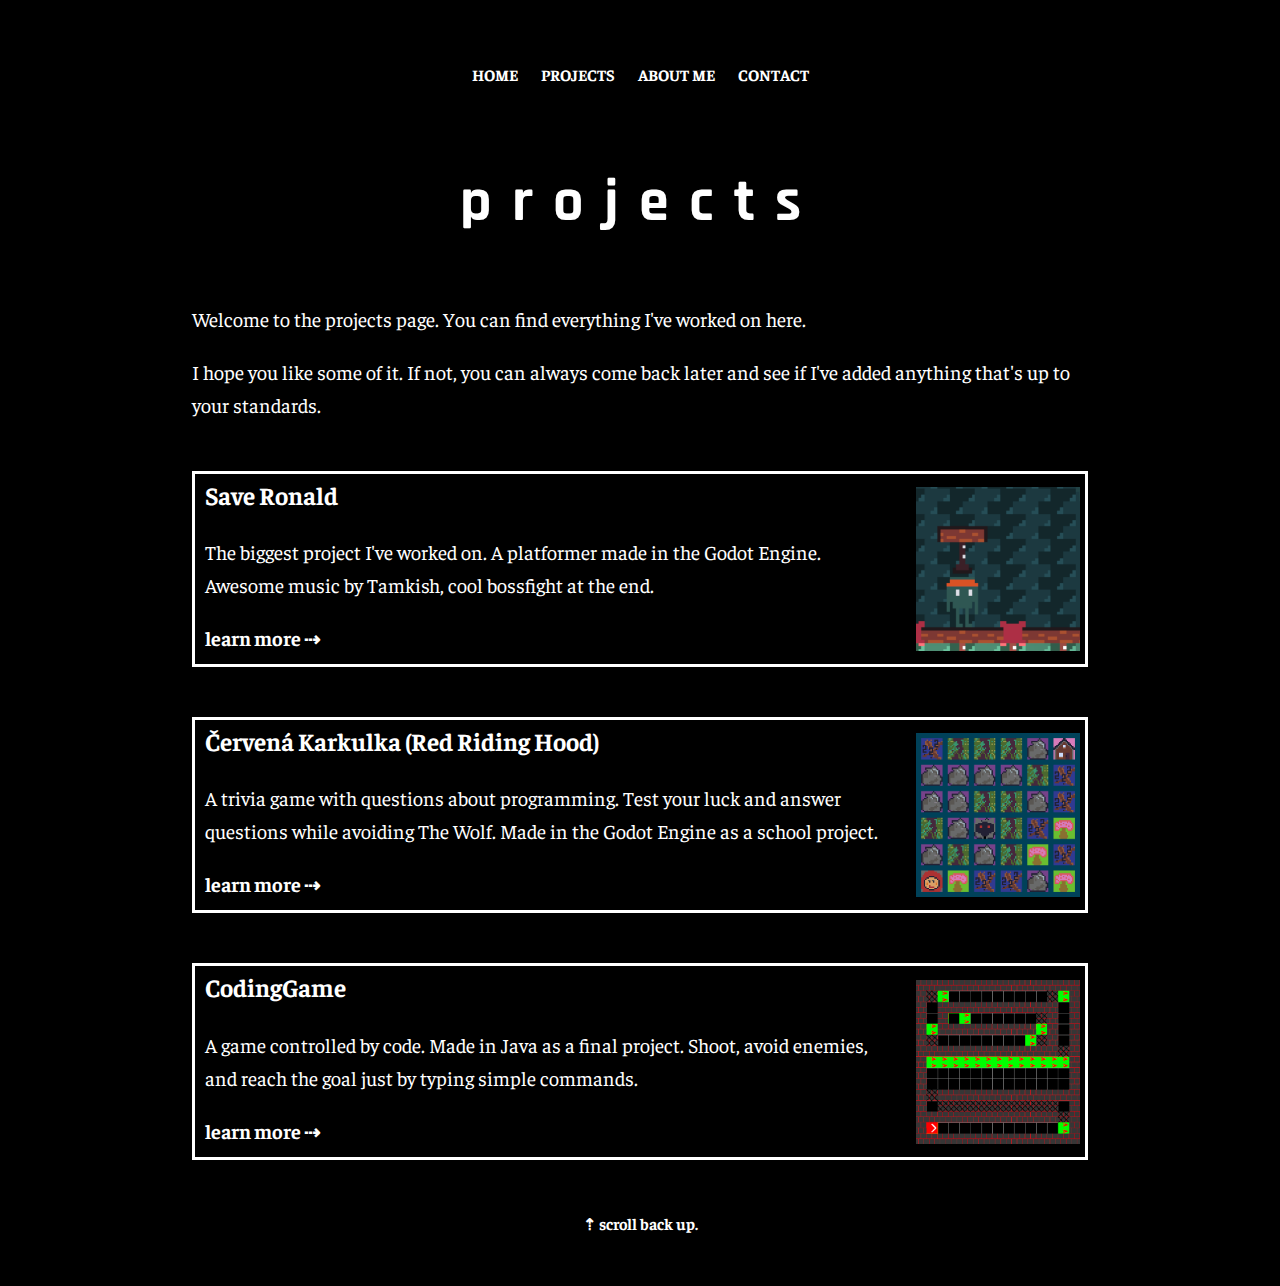
==== html/projects.html @ e7a18557 "Added projects page" ====
<!DOCTYPE html>
<html lang="en">
<head>
	<meta charset="UTF-8">
	<meta http-equiv="X-UA-Compatible" content="IE=edge">
	<meta name="viewport" content="width=device-width, initial-scale=1.0">
	<link rel="stylesheet" href="../styles/global.css">
	<link rel="stylesheet" href="../styles/projects.css">
	<title>oschl / projects</title>
</head>
<body>
	<nav>
		<ul>
			<li><a href="../index.html">HOME</a></li>
			<li><a href="../html/projects.html">PROJECTS</a></li>
			<li><a href="../html/about.html">ABOUT ME</a></li>
			<li><a href="../html/contact.html">CONTACT</a></li>
		</ul>
	</nav>

	<h2>projects</h2>
	<section class="text">
		<p>Welcome to the projects page. You can find everything I've worked on here.</p>
		<p>I hope you like some of it. If not, you can always come back later and see if I've added anything that's up to your standards.</p>
	</section>

	<section class="projects-section">
		<div class="project">
			<div class="project-text-container">
				<div>
					<a href="projects/save-ronald.html"><h3>Save Ronald</h3></a>
					<p>The biggest project I've worked on. A platformer made in the Godot Engine. Awesome music by Tamkish, cool bossfight at the end.</p>
				</div>
				<a href="projects/save-ronald.html">learn more ⇢</a>
			</div>
			<div class="project-img-container">
				<img src="../img/projects/save-ronald/header.png" alt="Project image">
			</div>
		</div>

		<div class="project">
			<div class="project-text-container">
				<div>
					<a href="projects/karkulka.html"><h3>Červená Karkulka (Red Riding Hood)</h3></a>
					<p>A trivia game with questions about programming. Test your luck and answer questions while avoiding The Wolf. Made in the Godot Engine as a school project.</p>
				</div>
				<a href="projects/karkulka.html">learn more ⇢</a>
			</div>
			<div class="project-img-container">
				<img src="../img/projects/karkulka/header.png" alt="Project image">
			</div>
		</div>

		<div class="project">
			<div class="project-text-container">
				<div>
					<a href="projects/karkulka.html"><h3>CodingGame</h3></a>
					<p>A game controlled by code. Made in Java as a final project. Shoot, avoid enemies, and reach the goal just by typing simple commands.</p>
				</div>
				<a href="projects/karkulka.html">learn more ⇢</a>
			</div>
			<div class="project-img-container">
				<img src="../img/projects/codinggame/header.png" alt="Project image">
			</div>
		</div>
	</section>
	<div class="scroll-up"><a href="#top">⇡ scroll back up.</a></div>
</body>
</html>
---- styles/global.css ----
@import url('https://fonts.googleapis.com/css2?family=Rajdhani:wght@300;400;500;600;700&display=swap');
@import url('https://fonts.googleapis.com/css2?family=Faustina:ital,wght@0,300;0,400;0,500;0,600;0,700;0,800;1,300;1,400;1,500;1,600;1,700;1,800&display=swap');


/* RESET */
html {
	box-sizing: border-box;
}

*, *:before, *:after {
	box-sizing: inherit;
}

body {
	margin: 0;
	padding: 0;
	font-size: 100%;
	font-weight: 400;
	line-height: 1.65;
}

img {
	width: 100%;
	height: auto;
	display: block;
}
/* /RESET */


html {
	background-color: black;
	color: white;
	font-family: 'Faustina', serif;
	scroll-behavior: smooth;
	min-width: 360px;
}

.highlighted {
	color: #00BCD4;
	font-weight: bold;
}

.text {
	margin: 0 5vw;
}

nav {
	display: flex;
	justify-content: center;
	margin-top: 5vh;
}

h1 {
	font-family: 'Rajdhani', sans-serif;
	letter-spacing: 20px;
	font-size: 30vw;
	font-weight: 400;
	text-align: center;
}

h2 {
	font-family: 'Rajdhani', sans-serif;
	letter-spacing: 20px;
	font-size: 60px;
	font-weight: 800;
	text-align: center;
}

h3 {
	font-size: 25px;
	margin: 0;
	padding: 0;
}

ul {
	list-style: none;
	padding: 0;
}

li {
	display: inline;
	margin: 0 10px;
	font-weight: bold;
}

a {
	font-weight: bold;
	text-decoration: none;
	color: white;
}

a:hover {
	color:#00BCD4;
}

p {
	font-size: 20px;
}

@media (min-width: 550px) {
	.text {
		margin: 0 15vw;
	}
}
---- styles/projects.css ----
.projects-section {
	margin: 0 5vw;
}

.project {
	border: 3px white solid;
	display: flex;
	margin: 50px 0;
	justify-content: space-between;
}

.project div {
	flex-basis: 0;
}

.project a {
	font-size: 20px;
	margin-bottom: 10px;
}

.project-text-container {
	margin: 0 10px;
	flex-grow: 8;
	display: flex;
	flex-direction: column;
	justify-content: space-between;
}

.project-img-container {
	flex-grow: 0;
	max-height: 200px;
	max-width: 200px;
}

.project img {
	width: 100%;
	height: 100%;
	object-fit:contain;
	padding: 5px;
	display: none;
}

.scroll-up {
	text-align: center;
	margin-bottom: 50px;
}


@media (min-width: 550px) {
	.projects-section {
		margin: 0 15vw;
	}
}

@media (min-width: 900px) {
	.project img {
		display: initial;
	}

	.project-img-container {
		flex-grow: 2;
	}
}
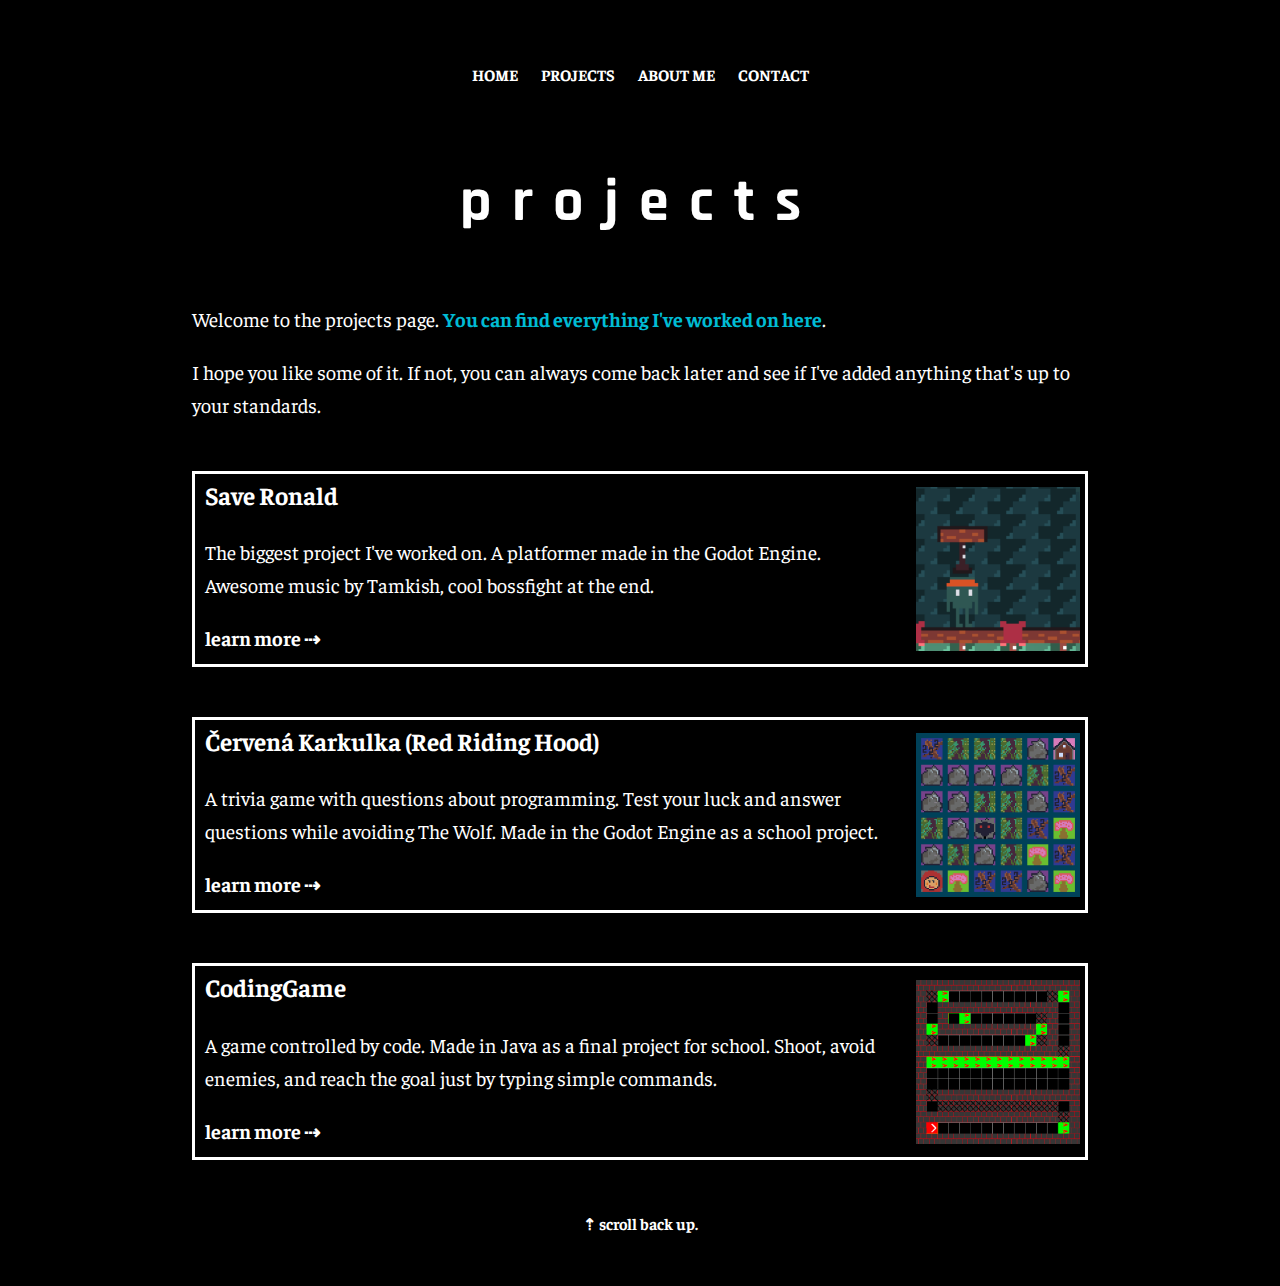
==== commit 06c7618d: "Added favicon." ====
--- a/html/projects.html
+++ b/html/projects.html
@@ -6,6 +6,7 @@
 	<meta name="viewport" content="width=device-width, initial-scale=1.0">
 	<link rel="stylesheet" href="../styles/global.css">
 	<link rel="stylesheet" href="../styles/projects.css">
+	<link rel="icon" type="image/png" href="../img/favicon.png"/>
 	<title>oschl / projects</title>
 </head>
 <body>
@@ -20,7 +21,7 @@
 
 	<h2>projects</h2>
 	<section class="text">
-		<p>Welcome to the projects page. You can find everything I've worked on here.</p>
+		<p>Welcome to the projects page. <span class="highlighted">You can find everything I've worked on here</span>.</p>
 		<p>I hope you like some of it. If not, you can always come back later and see if I've added anything that's up to your standards.</p>
 	</section>
 
@@ -54,10 +55,10 @@
 		<div class="project">
 			<div class="project-text-container">
 				<div>
-					<a href="projects/karkulka.html"><h3>CodingGame</h3></a>
-					<p>A game controlled by code. Made in Java as a final project. Shoot, avoid enemies, and reach the goal just by typing simple commands.</p>
+					<a href="projects/codingame.html"><h3>CodingGame</h3></a>
+					<p>A game controlled by code. Made in Java as a final project for school. Shoot, avoid enemies, and reach the goal just by typing simple commands.</p>
 				</div>
-				<a href="projects/karkulka.html">learn more ⇢</a>
+				<a href="projects/codingame.html">learn more ⇢</a>
 			</div>
 			<div class="project-img-container">
 				<img src="../img/projects/codinggame/header.png" alt="Project image">
